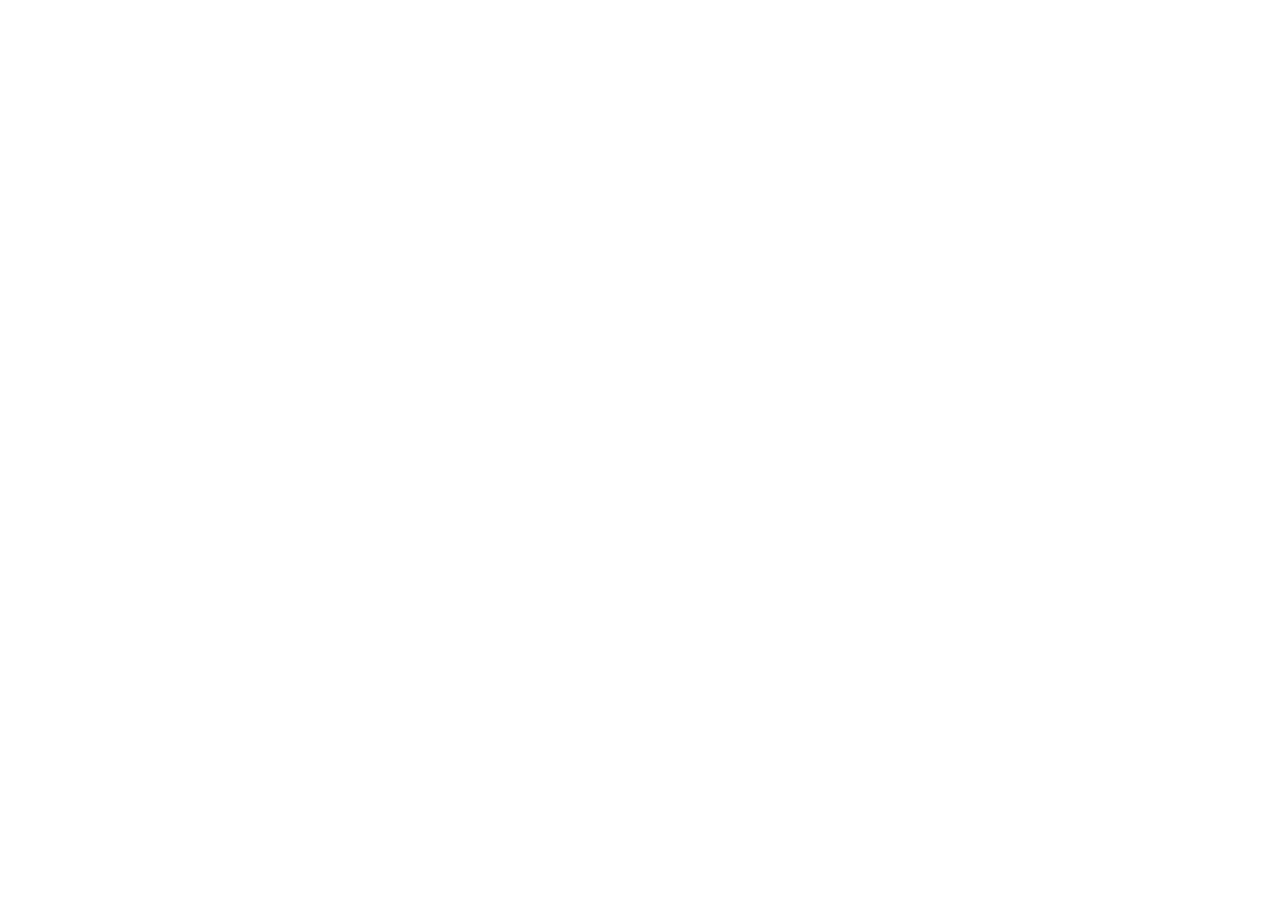
==== about.html @ 99ff532d "done with 1 st try" ====
<!DOCTYPE html>
<html lang="ru">
<head>
  <meta charset="UTF-8">
  <meta name="viewport" content="width=device-width, initial-scale=1">
  <title>О компании</title>
  <style>
    html, body { margin: 0; padding: 0; background: #fff; }
    .wrap { width: 100%; max-width: 1440px; margin: 0 auto; }
    .wrap svg { display: block; width: 100%; height: auto; }
  </style>
</head>
<body>
  <div class="wrap">
    <!-- здесь весь SVG из макета -->
  </div>
</body>
</html>
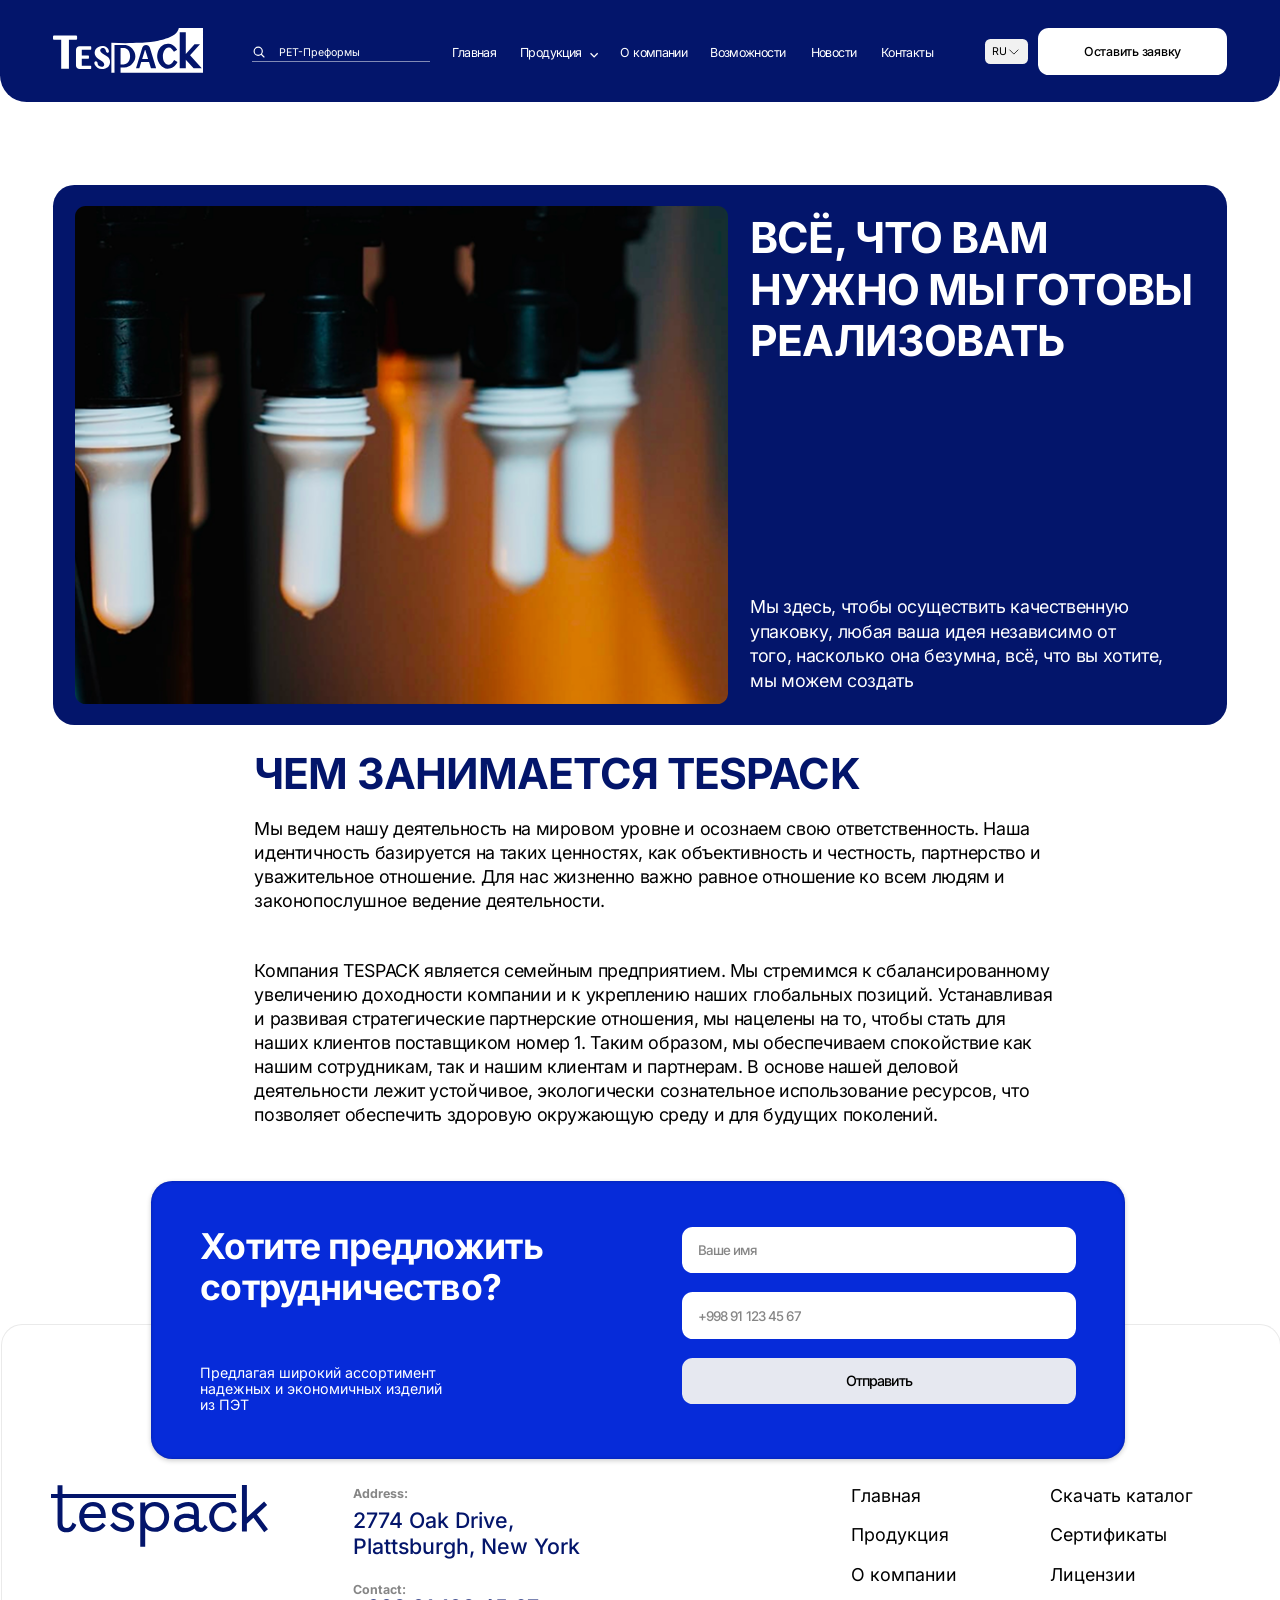
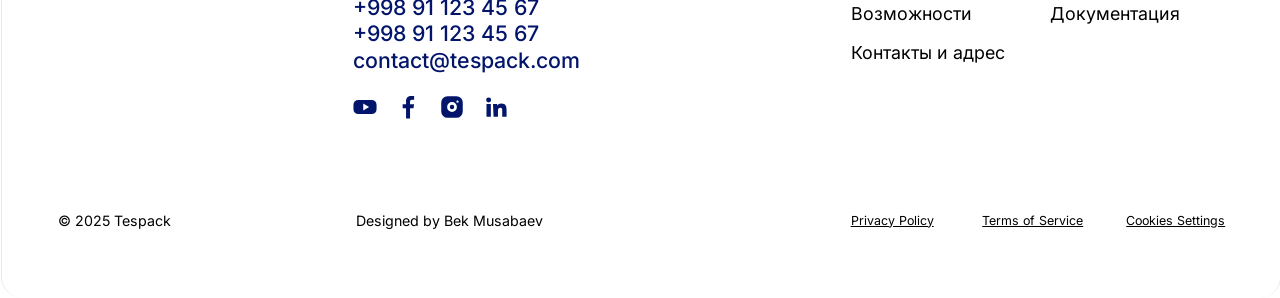
==== commit b9eb7f81: "addd" ====
--- a/about.html
+++ b/about.html
@@ -3,16 +3,134 @@
 <head>
   <meta charset="UTF-8">
   <meta name="viewport" content="width=device-width, initial-scale=1">
-  <title>О компании</title>
-  <style>
-    html, body { margin: 0; padding: 0; background: #fff; }
-    .wrap { width: 100%; max-width: 1440px; margin: 0 auto; }
-    .wrap svg { display: block; width: 100%; height: auto; }
-  </style>
+  <meta name="theme-color" content="#03156B">
+  <title>О компании — Tespack</title>
+  <link rel="preconnect" href="https://fonts.googleapis.com">
+  <link rel="preconnect" href="https://fonts.gstatic.com" crossorigin>
+  <link href="https://fonts.googleapis.com/css2?family=Inter:wght@400;500&display=swap" rel="stylesheet">
+  <link rel="stylesheet" href="css/realize.css">
+  <link rel="stylesheet" href="css/about.css">
+  <script>document.documentElement.classList.add('js')</script>
 </head>
 <body>
-  <div class="wrap">
-    <!-- здесь весь SVG из макета -->
+<div class="wrap">
+<div class="page" id="page">
+
+  <!-- ================= ВЕРХНИЙ БЛОК: шапка, «реализовать», «чем занимается» ================= -->
+  <div class="top">
+    <header class="header" id="header">
+      <a class="header__logo" href="index.html" aria-label="Tespack — на главную"><img src="public/images/tespack-logo-white.svg" alt="Tespack"></a>
+
+      <button class="burger" id="burger" type="button" aria-label="Открыть меню" aria-expanded="false" aria-controls="menu">
+        <span></span><span></span>
+      </button>
+
+      <div class="menu" id="menu">
+        <form class="search" role="search" action="index.html" method="get">
+          <svg class="search__icon" width="16" height="16" viewBox="0 0 16 16" fill="none" aria-hidden="true"><circle cx="7" cy="7" r="4.6" stroke="#fff" stroke-width="1.3"/><path d="M10.4 10.4L13.5 13.5" stroke="#fff" stroke-width="1.3" stroke-linecap="round"/></svg>
+          <input class="search__input" type="search" name="q" placeholder="PET-Преформы" aria-label="Поиск">
+        </form>
+
+        <nav class="nav" aria-label="Основная навигация">
+          <a class="nav__link" href="index.html">Главная</a>
+          <a class="nav__link nav__link--drop" href="about.html" aria-current="page">Продукция<svg width="16" height="16" viewBox="0 0 16 16" fill="none" aria-hidden="true"><path d="M4 6L8 10L12 6" stroke="#fff" stroke-width="1.5"/></svg></a>
+          <a class="nav__link" href="facts.html">О компании</a>
+          <a class="nav__link" href="benefits.html">Возможности</a>
+          <a class="nav__link" href="news.html">Новости</a>
+          <a class="nav__link" href="contacts.html">Контакты</a>
+        </nav>
+
+        <div class="lang" id="lang">
+          <button class="lang__btn" type="button" aria-haspopup="listbox" aria-expanded="false" aria-label="Язык">
+            <span class="lang__text">RU</span>
+            <svg width="20" height="20" viewBox="0 0 20 20" fill="none" aria-hidden="true"><path d="M5 7.5L10 12.5L15 7.5" stroke="#1E1E1E"/></svg>
+          </button>
+          <ul class="lang__list" role="listbox">
+            <li role="option" data-lang="RU" aria-selected="true">RU</li>
+            <li role="option" data-lang="UZ">UZ</li>
+            <li role="option" data-lang="EN">EN</li>
+          </ul>
+        </div>
+
+        <a class="btn-request" href="#form" data-scroll-form>Оставить заявку</a>
+      </div>
+    </header>
+
+    <section class="realize">
+      <picture class="realize__img">
+        <source media="(max-width:767px)" srcset="public/images/realize-2.png" width="347" height="265">
+        <img src="public/images/realize-1.png" width="735" height="560" alt="Производство PET-упаковки Tespack">
+      </picture>
+      <h1 class="realize__title">Всё, что вам<br> нужно мы<br class="m"> готовы<br> реализовать</h1>
+      <p class="realize__text">Мы здесь, чтобы осуществить качественную<br> упаковку, любая ваша идея независимо от<br> того, насколько она безумна, всё, что вы хотите,<br> мы можем создать</p>
+    </section>
+
+    <section class="about">
+      <h2 class="about__title reveal">Чем занимается<br class="m"> Tespack</h2>
+      <p class="about__text about__text--1 reveal">Мы ведем нашу деятельность на мировом уровне и осознаем свою ответственность. Наша<br> идентичность базируется на таких ценностях, как объективность и честность, партнерство и<br> уважительное отношение. Для нас жизненно важно равное отношение ко всем людям и<br> законопослушное ведение деятельности.</p>
+      <p class="about__text about__text--2 reveal">Компания TESPACK является семейным предприятием. Мы стремимся к сбалансированному<br> увеличению доходности компании и к укреплению наших глобальных позиций. Устанавливая<br> и развивая стратегические партнерские отношения, мы нацелены на то, чтобы стать для<br> наших клиентов поставщиком номер 1. Таким образом, мы обеспечиваем спокойствие как<br> нашим сотрудникам, так и нашим клиентам и партнерам. В основе нашей деловой<br> деятельности лежит устойчивое, экологически сознательное использование ресурсов, что<br> позволяет обеспечить здоровую окружающую среду и для будущих поколений.</p>
+    </section>
   </div>
+
+  <!-- ================= ФОРМА + ФУТЕР ================= -->
+  <div class="bottom">
+    <section class="cta reveal" id="form">
+      <h2 class="cta__title">Хотите предложить<br>сотрудничество?</h2>
+      <p class="cta__desc">Предлагая широкий ассортимент<br>надежных и экономичных изделий<br>из ПЭТ</p>
+      <form class="cta__form" id="ctaForm" action="#" method="post" novalidate>
+        <input class="cta__field" type="text" name="name" placeholder="Ваше имя" autocomplete="name" required aria-label="Ваше имя">
+        <input class="cta__field" type="tel" name="phone" placeholder="+998 91 123 45 67" autocomplete="tel" inputmode="tel" required aria-label="Телефон">
+        <button class="cta__submit" type="submit">Отправить</button>
+      </form>
+    </section>
+
+    <footer class="footer">
+      <a class="footer__logo" href="index.html" aria-label="Tespack — на главную"><img src="public/images/tespack-logo.svg" alt="Tespack"></a>
+
+      <div class="footer__addr">
+        <span class="label">Address:</span>
+        <address class="value value--addr">2774 Oak Drive,<br>Plattsburgh, New York</address>
+      </div>
+      <div class="footer__contact">
+        <span class="label">Contact:</span>
+        <div class="value value--contact">
+          <a href="tel:+998911234567">+998 91 123 45 67</a>
+          <a href="tel:+998911234567">+998 91 123 45 67</a>
+          <a href="mailto:contact@tespack.com">contact@tespack.com</a>
+        </div>
+      </div>
+
+      <ul class="socials">
+        <li><a href="#" aria-label="YouTube"><svg viewBox="0 0 27 27" fill="#03156B"><path fill-rule="evenodd" d="M6 5.5h15a5.5 5.5 0 0 1 5.5 5.5v5a5.5 5.5 0 0 1-5.5 5.5H6A5.5 5.5 0 0 1 .5 16v-5A5.5 5.5 0 0 1 6 5.5zm5.5 4.2v7.6l6.6-3.8z"/></svg></a></li>
+        <li><a href="#" aria-label="Facebook"><svg viewBox="0 0 27 27" fill="#03156B"><path d="M15.8 26.5V15h3.9l.6-4.5h-4.5V7.6c0-1.3.4-2.2 2.2-2.2h2.4V1.4C20 1.3 18.6 1.2 17 1.2c-3.4 0-5.7 2.1-5.7 5.8v3.5H7.5V15h3.8v11.5z"/></svg></a></li>
+        <li><a href="#" aria-label="Instagram"><svg viewBox="0 0 27 27" fill="#03156B"><path fill-rule="evenodd" d="M8.5 1.4h10A7.1 7.1 0 0 1 25.6 8.5v10a7.1 7.1 0 0 1-7.1 7.1h-10A7.1 7.1 0 0 1 1.4 18.5v-10A7.1 7.1 0 0 1 8.5 1.4zM13.5 8a5.5 5.5 0 1 0 0 11 5.5 5.5 0 0 0 0-11zm0 3a2.5 2.5 0 1 1 0 5 2.5 2.5 0 0 1 0-5zm6.2-4.8a1.3 1.3 0 1 0 0 2.6 1.3 1.3 0 0 0 0-2.6z"/></svg></a></li>
+        <li><a href="#" aria-label="LinkedIn"><svg viewBox="0 0 27 27" fill="#03156B"><path d="M2.8 10.1h4.9v14.4H2.8zM5.25 2.8a2.8 2.8 0 1 1 0 5.6 2.8 2.8 0 0 1 0-5.6zM10.1 10.1h4.7v2c.7-1.3 2.3-2.4 4.7-2.4 5 0 5.9 3.2 5.9 7.4v7.4h-4.9v-6.6c0-1.6 0-3.6-2.2-3.6s-2.6 1.7-2.6 3.5v6.7h-4.9z"/></svg></a></li>
+      </ul>
+
+      <ul class="footer__links footer__links--1">
+        <li><a href="index.html">Главная</a></li>
+        <li><a href="about.html">Продукция</a></li>
+        <li><a href="facts.html">О компании</a></li>
+        <li><a href="benefits.html">Возможности</a></li>
+        <li><a href="contacts.html">Контакты и адрес</a></li>
+      </ul>
+      <ul class="footer__links footer__links--2">
+        <li><a href="#">Скачать каталог</a></li>
+        <li><a href="#">Сертификаты</a></li>
+        <li><a href="#">Лицензии</a></li>
+        <li><a href="#">Документация</a></li>
+      </ul>
+
+      <p class="footer__copy">© 2025 Tespack</p>
+      <p class="footer__designed">Designed by Bek Musabaev</p>
+      <a class="footer__legal l1" href="#">Privacy Policy</a>
+      <a class="footer__legal l2" href="#">Terms of Service</a>
+      <a class="footer__legal l3" href="#">Cookies Settings</a>
+    </footer>
+  </div>
+
+</div>
+</div>
+<script src="js/contacts.js"></script>
 </body>
-</html>+</html>
--- a/css/realize.css
+++ b/css/realize.css
@@ -0,0 +1,291 @@
+/* =====================================================================
+   Tespack — «Всё, что вам нужно, мы готовы реализовать»
+   Десктоп: холст 1440px (Figma, realize.svg). Мобильная версия — адаптация в стиле contacts (холст 430px).
+   Шапка, форма и футер совпадают с contacts.css. Масштабирование делает js/contacts.js (zoom).
+   ===================================================================== */
+
+/* ---------- Шрифты ----------
+   GT Walsheim Pro — коммерческий шрифт: положи woff2 в public/fonts с этими именами.
+   Пока файлов нет, используется запасной Inter. */
+@font-face{font-family:'GT Walsheim Pro';font-weight:400;font-style:normal;font-display:swap;src:url('../public/fonts/GTWalsheimPro-Regular.woff2') format('woff2')}
+@font-face{font-family:'GT Walsheim Pro';font-weight:500;font-style:normal;font-display:swap;src:url('../public/fonts/GTWalsheimPro-Medium.woff2') format('woff2')}
+@font-face{font-family:'GT Walsheim Pro';font-weight:700;font-style:normal;font-display:swap;src:url('../public/fonts/GTWalsheimPro-Bold.woff2') format('woff2')}
+
+@font-face{font-family:'Inter';font-weight:400;font-display:swap;src:url('../public/fonts/inter-cyrillic-400-normal.woff2') format('woff2');unicode-range:U+0301,U+0400-045F,U+0490-0491,U+04B0-04B1,U+2116}
+@font-face{font-family:'Inter';font-weight:500;font-display:swap;src:url('../public/fonts/inter-cyrillic-500-normal.woff2') format('woff2');unicode-range:U+0301,U+0400-045F,U+0490-0491,U+04B0-04B1,U+2116}
+@font-face{font-family:'Inter';font-weight:700;font-display:swap;src:url('../public/fonts/inter-cyrillic-700-normal.woff2') format('woff2');unicode-range:U+0301,U+0400-045F,U+0490-0491,U+04B0-04B1,U+2116}
+@font-face{font-family:'Inter';font-weight:400;font-display:swap;src:url('../public/fonts/inter-latin-400-normal.woff2') format('woff2');unicode-range:U+0000-00FF,U+0131,U+0152-0153,U+02BB-02BC,U+02C6,U+02DA,U+02DC,U+2000-206F,U+2074,U+20AC,U+2122,U+2191,U+2193,U+2212,U+2215,U+FEFF,U+FFFD}
+@font-face{font-family:'Inter';font-weight:500;font-display:swap;src:url('../public/fonts/inter-latin-500-normal.woff2') format('woff2');unicode-range:U+0000-00FF,U+0131,U+0152-0153,U+02BB-02BC,U+02C6,U+02DA,U+02DC,U+2000-206F,U+2074,U+20AC,U+2122,U+2191,U+2193,U+2212,U+2215,U+FEFF,U+FFFD}
+@font-face{font-family:'Inter';font-weight:700;font-display:swap;src:url('../public/fonts/inter-latin-700-normal.woff2') format('woff2');unicode-range:U+0000-00FF,U+0131,U+0152-0153,U+02BB-02BC,U+02C6,U+02DA,U+02DC,U+2000-206F,U+2074,U+20AC,U+2122,U+2191,U+2193,U+2212,U+2215,U+FEFF,U+FFFD}
+
+:root{
+  --navy:#03156B;
+  --blue:#062BD9;
+  --shadow:0 2px 6px rgba(0,0,0,.2), inset 0 0 4px rgba(2,15,35,.3);
+  --gt:'GT Walsheim Pro','Inter',sans-serif;
+  --inter:'Inter',sans-serif;
+  --ease:cubic-bezier(.22,.61,.36,1);
+}
+
+*{margin:0;padding:0;box-sizing:border-box}
+html{scroll-behavior:smooth;-webkit-text-size-adjust:100%}
+body{background:#fff}
+a{color:inherit;text-decoration:none}
+ul{list-style:none}
+address{font-style:normal}
+h1,h2,h3{font-weight:inherit}
+button{font:inherit;color:inherit;background:none;border:0;cursor:pointer}
+:focus-visible{outline:2px solid var(--blue);outline-offset:2px}
+
+.wrap{width:100%;overflow-x:clip}
+.page{position:relative;width:1440px;margin:0 auto;font-family:var(--gt)}
+
+/* =====================================================================
+   ДЕСКТОП 1440
+   ===================================================================== */
+
+
+/* ---------- верхний блок (0 → 1329) ---------- */
+.top{position:relative;height:1329px}
+.top > *{position:absolute}
+
+/* ---------- header ---------- */
+.header{left:0;top:0;width:1440px;height:115px;background:var(--navy);border-radius:0 0 24px 24px;z-index:5}
+.header > *{position:absolute}
+.header__logo{left:60px;top:31px;width:168px;height:51px;transition:opacity .25s var(--ease)}
+.header__logo img{display:block;width:168px;height:51px}
+.header__logo:hover{opacity:.85}
+.burger{display:none}
+.menu{display:contents}
+
+.search{position:absolute;left:284px;top:51px;width:200px;height:18px}
+.search__icon{position:absolute;left:0;top:0}
+.search__input{position:absolute;left:28px;top:1.5px;width:172px;height:15px;background:none;border:0;outline:0;-webkit-appearance:none;appearance:none;
+  font:400 14px/140% var(--gt);letter-spacing:-.011em;color:#fff}
+.search__input::placeholder{color:#fff;opacity:1}
+.search__input::-webkit-search-cancel-button{display:none}
+.search::after{content:"";position:absolute;left:0;top:18px;width:200px;height:0;border-top:1px solid #fff;transform-origin:left;transition:transform .3s var(--ease),opacity .3s}
+.search:focus-within::after{border-top-width:2px;top:17px}
+.search:hover::after{opacity:.8}
+
+.nav{position:absolute;left:0;top:0;width:1440px;height:0}
+.nav__link{position:absolute;top:50px;font:500 14px/110% var(--inter);letter-spacing:-1px;color:#fff;white-space:nowrap;transition:opacity .2s,transform .2s var(--ease)}
+.nav__link:nth-child(1){left:508px}
+.nav__link:nth-child(2){left:583px}
+.nav__link:nth-child(3){left:694px}
+.nav__link:nth-child(4){left:794px}
+.nav__link:nth-child(5){left:907px}
+.nav__link:nth-child(6){left:985px}
+.nav__link svg{position:absolute;left:75px;top:2px;transition:transform .25s var(--ease)}
+.nav__link:hover{opacity:.75;transform:translateY(-1px)}
+.nav__link--drop:hover svg{transform:translateY(2px)}
+
+.lang{position:absolute;left:1108px;top:44px;width:48px;height:28px}
+.lang__btn{width:48px;height:28px;display:flex;align-items:center;justify-content:center;padding:10px 10px 10px 15px;background:#F1F1F1;border-radius:8px;transition:background .2s}
+.lang__btn:hover{background:#E4E4E4}
+.lang__text{font:400 12px/110% var(--inter);color:#000;margin:0 -2px}
+.lang__btn svg{flex:none;transition:transform .25s var(--ease)}
+.lang.is-open .lang__btn svg{transform:rotate(180deg)}
+.lang__list{position:absolute;left:0;top:34px;width:48px;padding:4px 0;background:#fff;border-radius:8px;box-shadow:0 6px 18px rgba(2,15,35,.25);
+  opacity:0;visibility:hidden;transform:translateY(-6px);transition:opacity .2s,transform .2s var(--ease),visibility .2s;z-index:6}
+.lang.is-open .lang__list{opacity:1;visibility:visible;transform:none}
+.lang__list li{padding:6px 0;text-align:center;font:400 12px/110% var(--inter);color:#000;cursor:pointer;transition:background .15s}
+.lang__list li:hover{background:#F1F1F1}
+.lang__list li[aria-selected="true"]{color:var(--blue);font-weight:500}
+
+.btn-request{position:absolute;left:1168px;top:32px;width:212px;height:52px;display:flex;align-items:center;justify-content:center;
+  background:#fff;border-radius:12px;font:500 15px/110% var(--inter);letter-spacing:-1px;color:#000;white-space:nowrap;
+  transition:background .2s,transform .2s var(--ease),box-shadow .2s}
+.btn-request:hover{background:#E6E8F0;transform:translateY(-1px);box-shadow:0 6px 14px rgba(0,0,0,.18)}
+.btn-request:active{transform:translateY(0) scale(.98)}
+
+/* ---------- карточка «реализовать» ---------- */
+.realize{left:60px;top:208px;width:1320px;height:608px;background:var(--navy);border-radius:24px}
+.realize > *{position:absolute}
+.realize__img{display:block;left:24px;top:24px;width:735px;height:560px;border-radius:12px;overflow:hidden}
+.realize__img img{display:block;width:100%;height:100%;object-fit:cover}
+.realize__title{left:784px;top:31px;width:490px;height:173px;font:700 48px/120% var(--gt);letter-spacing:-1px;text-transform:uppercase;color:#fff;white-space:nowrap}
+.realize__text{left:784px;top:461px;width:450px;height:112px;font:400 20px/140% var(--gt);letter-spacing:-.02em;color:#fff;white-space:nowrap}
+
+/* ---------- чем занимается (816 → 1329) ---------- */
+.about{left:286px;top:841px;width:870px;height:432px}
+.about > *{position:absolute;left:0}
+.about__title{top:0;width:640px;height:58px;font:700 48px/120% var(--gt);letter-spacing:-1px;text-transform:uppercase;color:var(--navy);white-space:nowrap}
+.about__text{width:870px;font:400 20px/27px var(--gt);letter-spacing:-.02em;color:#000;white-space:nowrap}
+.about__text--1{top:78px;height:108px}
+.about__text--2{top:238px;height:189px}
+.realize br.m,.about br.m{display:none}
+
+/* ---------- подпись + значение (адрес / контакты в футере) ---------- */
+.label{position:absolute;left:0;top:0;height:21px;display:flex;align-items:center;font:700 14px/21px var(--gt);color:#868686;white-space:nowrap}
+.value{position:absolute;left:0;top:var(--vt);display:flex;align-items:center;font:500 24px/125% var(--gt);color:var(--navy);white-space:nowrap}
+.value--addr{--vt:24px;width:285px;height:60px}
+.value--contact{--vt:14px;width:312px;height:90px;display:block;line-height:30px}
+.value--contact a{display:block;height:30px;line-height:30px;width:max-content;transition:color .2s}
+.value--contact a:hover{color:var(--blue)}
+
+/* ---------- форма + футер (1329 → 2135) ---------- */
+.bottom{position:relative;height:806px}
+.cta{position:absolute;left:170px;top:0;width:1096px;height:312px;background:var(--blue);border-radius:24px;box-shadow:var(--shadow);z-index:2}
+.cta > *{position:absolute}
+.cta__title{left:55px;top:51px;width:378px;height:92px;display:flex;align-items:center;font:700 40px/115% var(--gt);letter-spacing:-.02em;color:#fff;white-space:nowrap}
+.cta__desc{left:55px;top:207px;width:258px;height:54px;font:400 16px/18px var(--gt);color:#fff;white-space:nowrap}
+.cta__form{left:597px;top:51px;width:444px;height:200px}
+.cta__field{position:absolute;left:0;width:444px;height:52px;padding:10px 32px 10px 18px;background:#fff;border:0;border-radius:12px;outline:0;
+  font:500 15px/110% var(--inter);letter-spacing:-1px;color:#000;transition:box-shadow .2s}
+.cta__field:nth-child(1){top:0}
+.cta__field:nth-child(2){top:74px}
+.cta__field::placeholder{color:#868686;opacity:1}
+.cta__field:focus{box-shadow:0 0 0 3px rgba(255,255,255,.45)}
+.cta__field.is-error{box-shadow:0 0 0 2px #FF6B6B}
+.cta__submit{position:absolute;left:0;top:148px;width:444px;height:52px;padding:10px 32px;background:#E6E8F0;border-radius:12px;
+  font:500 16px/110% var(--inter);letter-spacing:-1px;text-align:center;color:#000;transition:background .2s,transform .2s var(--ease)}
+.cta__submit:hover{background:#fff}
+.cta__submit:active{transform:scale(.98)}
+.cta__submit:disabled{cursor:default;opacity:.8}
+
+.footer{position:absolute;left:0;top:160px;width:1440px;height:646px}
+.footer::before{content:"";box-sizing:border-box;position:absolute;left:1px;top:0;width:1440px;height:646px;background:#fff;border-radius:24px;border:1px solid #EAEAEA;border-bottom:0}
+.footer > *{position:absolute}
+.footer__logo{left:57px;top:182px;width:245px;height:69px}
+.footer__logo img{display:block;width:245px;height:69px}
+.footer__addr{left:397px;top:182px;width:285px;height:84px}
+.footer__contact{left:397px;top:290px;width:312px;height:104px}
+.socials{left:397px;top:418px;width:174.09px;height:27px}
+.socials li{position:absolute;top:0;width:27px;height:27px}
+.socials li:nth-child(1){left:0}
+.socials li:nth-child(2){left:48.09px}
+.socials li:nth-child(3){left:97.59px}
+.socials li:nth-child(4){left:147.09px}
+.socials a{display:block;width:100%;height:100%;transition:transform .25s var(--ease),opacity .2s}
+.socials a:hover{transform:translateY(-3px);opacity:.8}
+.socials svg{display:block;width:100%;height:100%}
+.footer__links{top:182px}
+.footer__links--1{left:957px;width:164px}
+.footer__links--2{left:1181px;width:153px}
+.footer__links li{position:absolute;left:0;height:24px;font:400 20px/24px var(--gt);color:#000;white-space:nowrap}
+.footer__links li:nth-child(1){top:0}
+.footer__links li:nth-child(2){top:44px}
+.footer__links li:nth-child(3){top:88px}
+.footer__links li:nth-child(4){top:132px}
+.footer__links li:nth-child(5){top:176px}
+.footer__links a,.footer__legal{transition:color .2s}
+.footer__links a:hover{color:var(--blue)}
+.footer__copy{left:65px;top:547px;height:24px;font:400 16px/24px var(--gt);color:#000;white-space:nowrap}
+.footer__designed{left:400px;top:547px;height:24px;font:400 16px/24px var(--gt);color:#000;white-space:nowrap}
+.footer__legal{top:549px;height:21px;font:400 14px/21px var(--gt);text-decoration:underline;color:#000;white-space:nowrap}
+.footer__legal:hover{color:var(--blue)}
+.l1{left:957px}.l2{left:1105px}.l3{left:1267px}
+
+/* ---------- анимации появления ---------- */
+.js .reveal{opacity:0;transform:translateY(22px);
+  transition:opacity .7s var(--ease) var(--d,0s),transform .7s var(--ease) var(--d,0s),box-shadow .25s,border-color .25s}
+.js .reveal.is-visible{opacity:1;transform:none}
+.js .anim-in{animation:fadeDown .6s var(--ease) both}
+.js .realize__title,.js .realize__text{animation:fadeUp .8s var(--ease) both}
+.js .realize__title{animation-delay:.12s}
+.js .realize__text{animation-delay:.22s}
+@keyframes fadeUp{from{opacity:0;transform:translateY(20px)}to{opacity:1;transform:none}}
+@keyframes fadeDown{from{opacity:0;transform:translateY(-14px)}to{opacity:1;transform:none}}
+
+@media (prefers-reduced-motion:reduce){
+  html{scroll-behavior:auto}
+  *,*::before,*::after{animation:none!important;transition:none!important}
+  .js .reveal{opacity:1;transform:none}
+}
+
+/* =====================================================================
+   МОБИЛЬНАЯ ВЕРСИЯ 430 (iPhone 14/15 Pro Max)
+   ===================================================================== */
+@media (max-width:767px){
+  .page{width:430px}
+
+  /* на мобильном верх идёт потоком (0 → 1482), отступы — из макета iPhone 14/15 Pro Max - 34 */
+  .top{height:auto;padding:221px 0 51px}
+  .top > .realize,.top > .about{position:relative;left:auto;top:auto}
+
+  /* header: синяя плашка 144px */
+  .header{width:430px;height:144px;border-radius:0 0 20px 20px}
+  .header__logo{left:152px;top:78px;width:126px;height:38px;z-index:7}
+  .header__logo img{width:126px;height:38px}
+  .burger{display:block;position:absolute;left:21.5px;top:88px;width:42px;height:30px;z-index:7}
+  .burger span{position:absolute;left:0;width:42px;height:3px;background:#fff;border-radius:1.5px;transition:transform .3s var(--ease),top .3s var(--ease)}
+  .burger span:nth-child(1){top:3.5px}
+  .burger span:nth-child(2){top:13.5px}
+  .is-menu-open .burger span:nth-child(1){top:8.5px;transform:rotate(45deg)}
+  .is-menu-open .burger span:nth-child(2){top:8.5px;transform:rotate(-45deg)}
+
+  /* выпадающее меню (в макете не нарисовано — только в открытом состоянии) */
+  .menu{display:flex;flex-direction:column;align-items:stretch;gap:16px;position:absolute;left:0;top:0;width:430px;padding:136px 23px 28px;
+    background:var(--navy);border-radius:0 0 20px 20px;box-shadow:0 12px 28px rgba(2,15,35,.35);z-index:6;
+    opacity:0;visibility:hidden;transform:translateY(-10px);transition:opacity .25s,transform .3s var(--ease),visibility .25s}
+  .is-menu-open .menu{opacity:1;visibility:visible;transform:none}
+  .menu > *{position:static!important}
+  .search,.lang{left:0!important;top:0!important}
+  .search{width:100%;height:30px;position:relative!important}
+  .search__input{width:calc(100% - 28px)}
+  .search::after{top:28px;width:100%}
+  .nav{width:auto;height:auto;display:flex;flex-direction:column;gap:14px}
+  .nav__link{position:static;font-size:18px;display:flex;align-items:center;gap:6px}
+  .nav__link svg{position:static}
+  .lang{width:48px;height:28px;position:relative!important}
+  .lang__list{top:-92px}
+  .btn-request{width:100%;height:46px;border-radius:9px}
+
+  /* карточка «реализовать» (221 → 843) */
+  .realize{margin-left:23px;width:384px;height:auto;display:flex;flex-direction:column;padding:21px 18px 32.7px 19px;border-radius:20px}
+  .realize > *{position:static}
+  .realize__img{width:347px;height:265px;border-radius:6px}
+  .realize__title{width:auto;height:auto;margin-top:17px;font-size:36px}
+  .realize__text{width:auto;height:auto;margin:29.5px 0 0 5px;font-size:14px;line-height:150%;letter-spacing:0}
+
+  /* чем занимается (872 → 1431) */
+  .about{margin-left:23px;width:384px;height:auto;padding-top:28.8px}
+  .about > *{position:static}
+  .about__title,.about__text{width:auto;height:auto;white-space:normal}
+  .about__text br{display:none}
+  .realize br.m,.about br.m{display:inline}
+  .about__title{font-size:36px}
+  .about__text{font-size:14px;line-height:20px;letter-spacing:0;text-align:justify}
+  .about__text--1{margin-top:24.6px}
+  .about__text--2{margin-top:28.8px}
+
+  /* форма + футер (1482 → 2360) */
+  .bottom{height:878px}
+  .cta{left:22px;top:0;width:383px;height:331px;border-radius:18px;box-shadow:0 1.5px 4.5px rgba(0,0,0,.2), inset 0 0 3px rgba(2,15,35,.3)}
+  .cta__title{left:22px;top:17px;width:283.5px;height:68px;font-size:30px}
+  .cta__desc{left:22px;top:99px;width:193.5px;height:40.5px;font-size:12px;line-height:14px}
+  .cta__form{left:22px;top:158px;width:336px;height:150px}
+  .cta__field{width:336px;height:39px;padding:7.5px 24px 7.5px 13.5px;border-radius:9px;font-size:11.25px;letter-spacing:-.75px}
+  .cta__field:nth-child(1){top:0}
+  .cta__field:nth-child(2){top:55.5px}
+  .cta__submit{top:111px;width:336px;height:39px;padding:7.5px 24px;border-radius:9px;font-size:12px;letter-spacing:-.75px}
+
+  .footer{top:149px;width:430px;height:729px}
+  .footer::before{left:-1px;width:433px;height:729px;border-radius:18px}
+  .footer__logo{left:21px;top:211px;width:183.75px;height:51.49px}
+  .footer__logo img{width:183.75px;height:51.49px}
+  .footer__links{top:291px}
+  .footer__links--1{left:22px;width:123px}
+  .footer__links--2{left:214px;width:115px}
+  .footer__links li{height:18px;font-size:15px;line-height:18px}
+  .footer__links li:nth-child(2){top:33px}
+  .footer__links li:nth-child(3){top:66px}
+  .footer__links li:nth-child(4){top:99px}
+  .footer__links li:nth-child(5){top:132px}
+  .footer__addr{left:21px;top:492px;width:162px;height:60px}
+  .footer__contact{left:216px;top:492px;width:189px;height:74px}
+  .footer .value{font-size:15px}
+  .footer .value--addr{--vt:22px;width:162px;height:38px}
+  .footer .value--contact{--vt:17px;width:189px;height:57px;line-height:19px}
+  .footer .value--contact a{height:19px;line-height:19px}
+  .socials{left:214px;top:575px;width:130.57px;height:20.25px}
+  .socials li{width:20.25px;height:20.25px}
+  .socials li:nth-child(2){left:36.07px}
+  .socials li:nth-child(3){left:73.19px}
+  .socials li:nth-child(4){left:110.32px}
+  .footer__legal{top:627px;height:16px;font-size:10.5px;line-height:16px}
+  .l1{left:22px}.l2{left:176px}.l3{left:327px}
+  .footer__copy{left:22px;top:658.25px;height:18px;font-size:12px;line-height:18px}
+  .footer__designed{left:258px;top:658.25px;height:18px;font-size:12px;line-height:18px}
+}
--- a/css/about.css
+++ b/css/about.css
@@ -0,0 +1,31 @@
+* { box-sizing: border-box; }
+html, body { margin: 0; min-height: 100%; background: #fff; }
+body { font-family: Arial, Helvetica, sans-serif; }
+.mockup { width: 100%; margin: 0 auto; }
+.mockup picture, .mockup img { display: block; width: 100%; }
+.mockup img { height: auto; }
+@media (min-width: 1441px) {
+  .mockup { max-width: 1440px; }
+}
+
+/* ---------- шапка как на benefits/news ---------- */
+.js .header.anim-in{animation:none}
+.search__input{font:400 12px/140% var(--inter);letter-spacing:0}
+.search::after{border-top:2px solid rgba(255,255,255,.5)}
+.search:focus-within::after{border-top-color:#fff}
+.nav__link{font-weight:400;letter-spacing:-.05em}
+.header{-webkit-font-smoothing:antialiased}
+@media (min-width:768px){
+  .search__input{left:30px}
+  .nav__link{top:52px}
+  .nav__link:nth-child(2){left:585px}
+  .nav__link:nth-child(3){left:698px}
+  .nav__link:nth-child(4){left:799px}
+  .nav__link:nth-child(5){left:912px}
+  .nav__link:nth-child(6){left:991px}
+}
+.lang__btn{border-radius:6px}
+.btn-request{font-size:14px;letter-spacing:-.02em}
+@media (min-width:768px){
+  .header{border-radius:0 0 30px 30px}
+}
